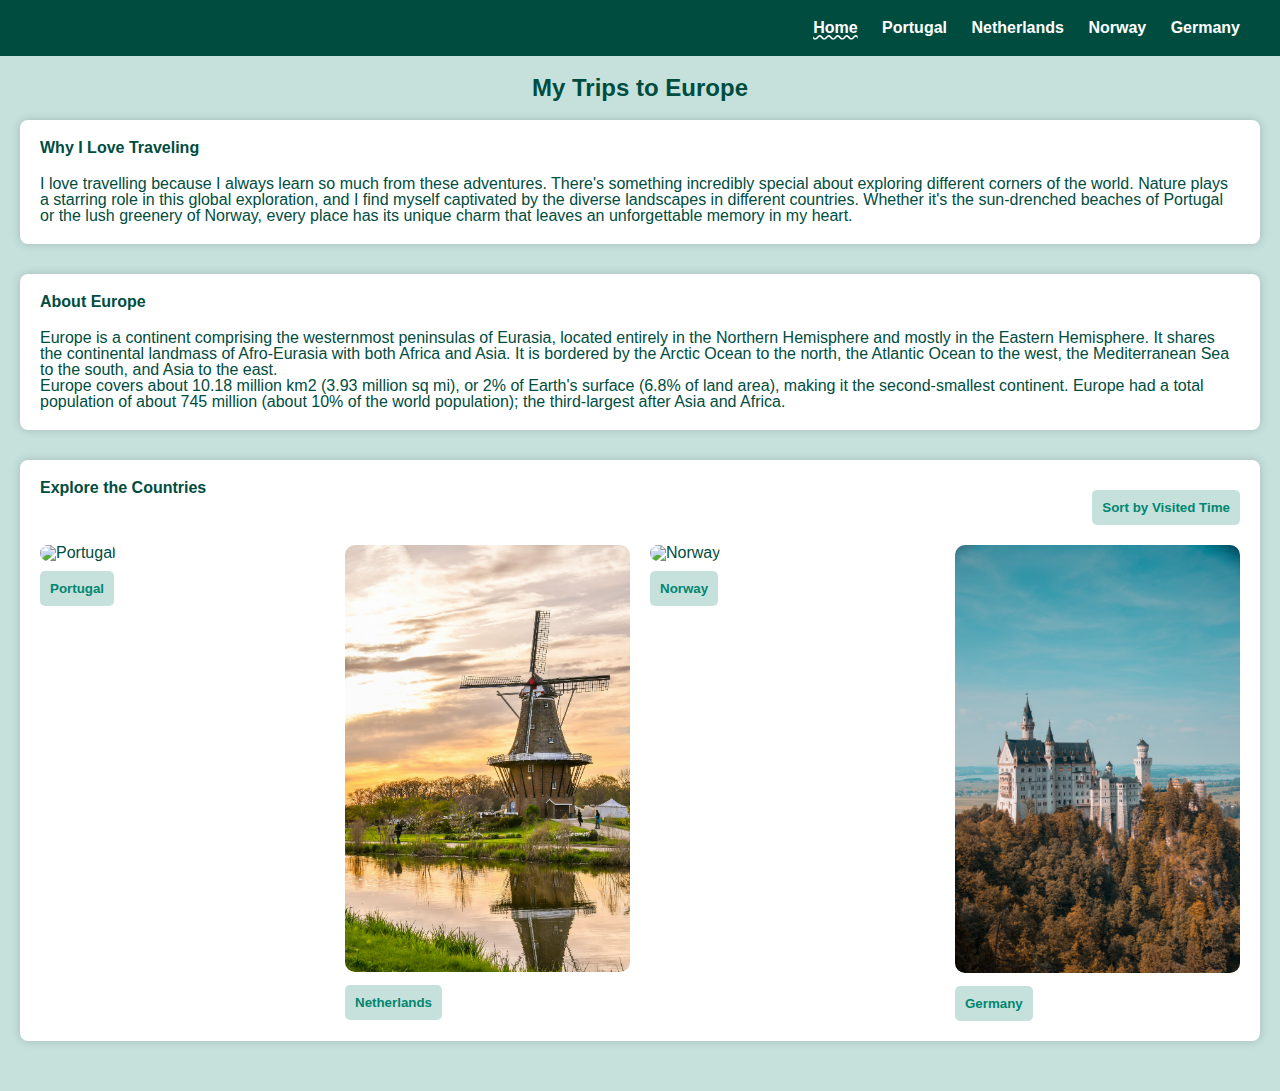
==== index.html @ c1f8f4ff "Add files via upload" ====
<!DOCTYPE html>
<html lang="en">
<head>
    <meta charset="UTF-8">
    <meta name="viewport" content="width=device-width, initial-scale=1.0">
    <title>Home Page</title>
    <link rel="stylesheet" href="css/reset.css">
    <link rel="stylesheet" href="css/style.css">
    <script defer src="js/javascript.js"></script>
</head>
<body>
    <div class="skip"><a href = "#main-content">Skip to Main Content</a></div>
	<header>
		<nav>
			<ul>
				<li class="active"><a class = "current" href = "index.html" >Home</a></li>
				<li><a href="portugal.html">Portugal</a></li>
                <li><a href="netherlands.html">Netherlands</a></li>
                <li><a href="norway.html">Norway</a></li>
                <li><a href="germany.html">Germany</a></li>
			</ul>
		</nav>
	</header>
    <h1>My Trips to Europe</h1>
    <main id="main-content">
        <div id="intro">
            <h2>Why I Love Traveling</h2>
            <p>I love travelling because I always learn so much from these adventures. There's something incredibly special about exploring different corners of the world. Nature plays a starring role in this global exploration, and I find myself captivated by the diverse landscapes in different countries. Whether it's the sun-drenched beaches of Portugal or the lush greenery of Norway, every place has its unique charm that leaves an unforgettable memory in my heart.</p>
        </div>

        <div id="history">
            <h2>About Europe</h2>
            <p>Europe is a continent comprising the westernmost peninsulas of Eurasia, located entirely in the Northern Hemisphere and mostly in the Eastern Hemisphere. It shares the continental landmass of Afro-Eurasia with both Africa and Asia. It is bordered by the Arctic Ocean to the north, the Atlantic Ocean to the west, the Mediterranean Sea to the south, and Asia to the east. 
            </p> 
            <p>Europe covers about 10.18 million km2 (3.93 million sq mi), or 2% of Earth's surface (6.8% of land area), making it the second-smallest continent. Europe had a total population of about 745 million (about 10% of the world population); the third-largest after Asia and Africa.
            </p>
        </div>
        <div id="countries-container">
            <div class="countries-header">
                <h2>Explore the Countries</h2>
                <div class="sort-container">
                    <button id="sort-button">Sort by Visited Time</button>
                    <div class="dropdown-content" id="sort-dropdown">
                        <button id="sort-earliest">Earliest to Latest</button>
                        <button id="sort-latest">Latest to Earliest</button>
                    </div>
                </div>
            </div>

            <div id="countries">
                <div class="country" data-visit-year="2022">
                    <img src="images/portugal_image.jpg" alt="Portugal">
                    <a href="portugal.html"><button>Portugal</button></a>
                </div>
                <div class="country" data-visit-year="2013">
                    <img src="images/netherlands_image.jpg" alt="Netherlands">
                    <a href="netherlands.html"><button>Netherlands</button></a>
                </div>
                <div class="country" data-visit-year="2012">
                    <img src="images/norway_image.jpg" alt="Norway">
                    <a href="norway.html"><button>Norway</button></a>
                </div>
                <div class="country" data-visit-year="2015">
                    <img src="images/germany_image.jpg" alt="Germany">
                    <a href="germany.html"><button>Germany</button></a>
                </div>
            </div>
        </div>
    </main>
    
</body>
</html>
---- css/style.css ----
.skip a{
    background: white;
    left: 0;
    padding: 6px;
    -webkit-transition: top 1s ease-out;
    transition: top 1s ease-out;
    z-index: 1;
}
.skip a{
    position: absolute;
    top: -40px;
}
  
.skip a:focus {
    top: 20px;
}

@media screen and (prefers-reduced-motion: reduce){
    .gif-element {
        display: none;
      }
}

body {
    font-family: 'Arial', sans-serif;
    margin: 0;
    padding: 0;
    background-color: #01776339; 
    color: #004d40; 
}

header {
    background-color: #004d40; 
    text-align: right;
    padding: 20px;
}

nav li {
    display: inline;
    margin-right: 20px;
}

nav a {
    text-decoration: none;
    color: #ffffff; 
    font-weight: bold;
}

nav a:hover {
    text-decoration: underline;
}

nav a:focus {
    text-decoration: underline;
}

nav a.current{
    text-decoration: wavy underline;
    text-decoration-skip-ink: none;
}

main {
    padding: 20px;
}

#intro, #history, #countries-container {
    background-color: #ffffff; /* White background for content areas */
    padding: 20px;
    margin-bottom: 30px;
    border-radius: 8px;
    box-shadow: 0 0 10px rgba(0, 0, 0, 0.177); 
}

h1 {
    font-size: x-large;
    text-align: center;
    padding-top: 20px;
}
h2 {
    color: #004d40;
    padding-bottom: 20px;
}

#countries {
    display: grid;
    grid-template-columns: repeat(4, 1fr);
    gap: 20px; 
}

.country {
    width: 100%;
}

.country img {
    width: 100%;
    height: auto;
    border-radius: 10px;
    cursor: pointer;
    transition: transform 0.3s ease-in-out;
}

.country img:hover {
    transform: scale(1.05);
}

.country a {
    text-decoration: none;
    
}

button {
    display: block;
    font-weight: bold;
    margin-top: 10px;
    padding: 10px;
    background-color: #01776339; 
    color: #028670;
    border: none;
    border-radius: 5px;
    cursor: pointer;
}

button:hover {
    color: #00251a; 
}

.countries-header {
    display: flex;
    justify-content: space-between; 
    margin-bottom: 20px;
}

#sort-button {
    padding: 10px;
    background-color: #01776339;
    color: #028670;
    border: none;
    border-radius: 5px;
    cursor: pointer;
}

#sort-button:hover {
    color: #00251a;
}

.dropdown-content {
    border-radius: 5px;
    position: absolute;
    background-color: #f9f9f9;
    min-width: 130px;
    box-shadow: 0 0 10px rgba(0, 0, 0, 0.177); 
    z-index: 1;
}

.dropdown-content button {
    text-align: left;
    background-color: #f9f9f9;
}

.dropdown-content button:hover {
    background-color: #ddd;
}

.dropdown-content button:focus {
    outline: none;
}

/* four pages */
.section-header {
    margin-top: 20px;
    border: 5px dotted #004d40;
    background-color:#01776339;
    padding: 0 10px;
    font-size: x-large;
    border-radius: 10px;
    text-align: center;
}

#attractions, #cuisines {
    display: grid;
    grid-template-columns:repeat(4, 1fr);
    gap: 20px;
    margin: 20px;
}

.attraction, .cuisine {
    text-align: center;
}

.attraction img, .cuisine img {
    width: 100%;
    border-radius: 10px;
    margin-bottom: 10px;
    box-shadow: 0 0 5px rgba(0, 0, 0, 0.177);
    
}
.attraction img:hover, .cuisine img:hover {
    transform: scale(1.05);
}

.attraction p, .cuisine p {
    font-weight: bold;
    color: #004d40;
}

.attraction .description, .cuisine .description{
    font-weight: lighter;
    color: rgb(71, 67, 67);
    margin-top: 5px;
}
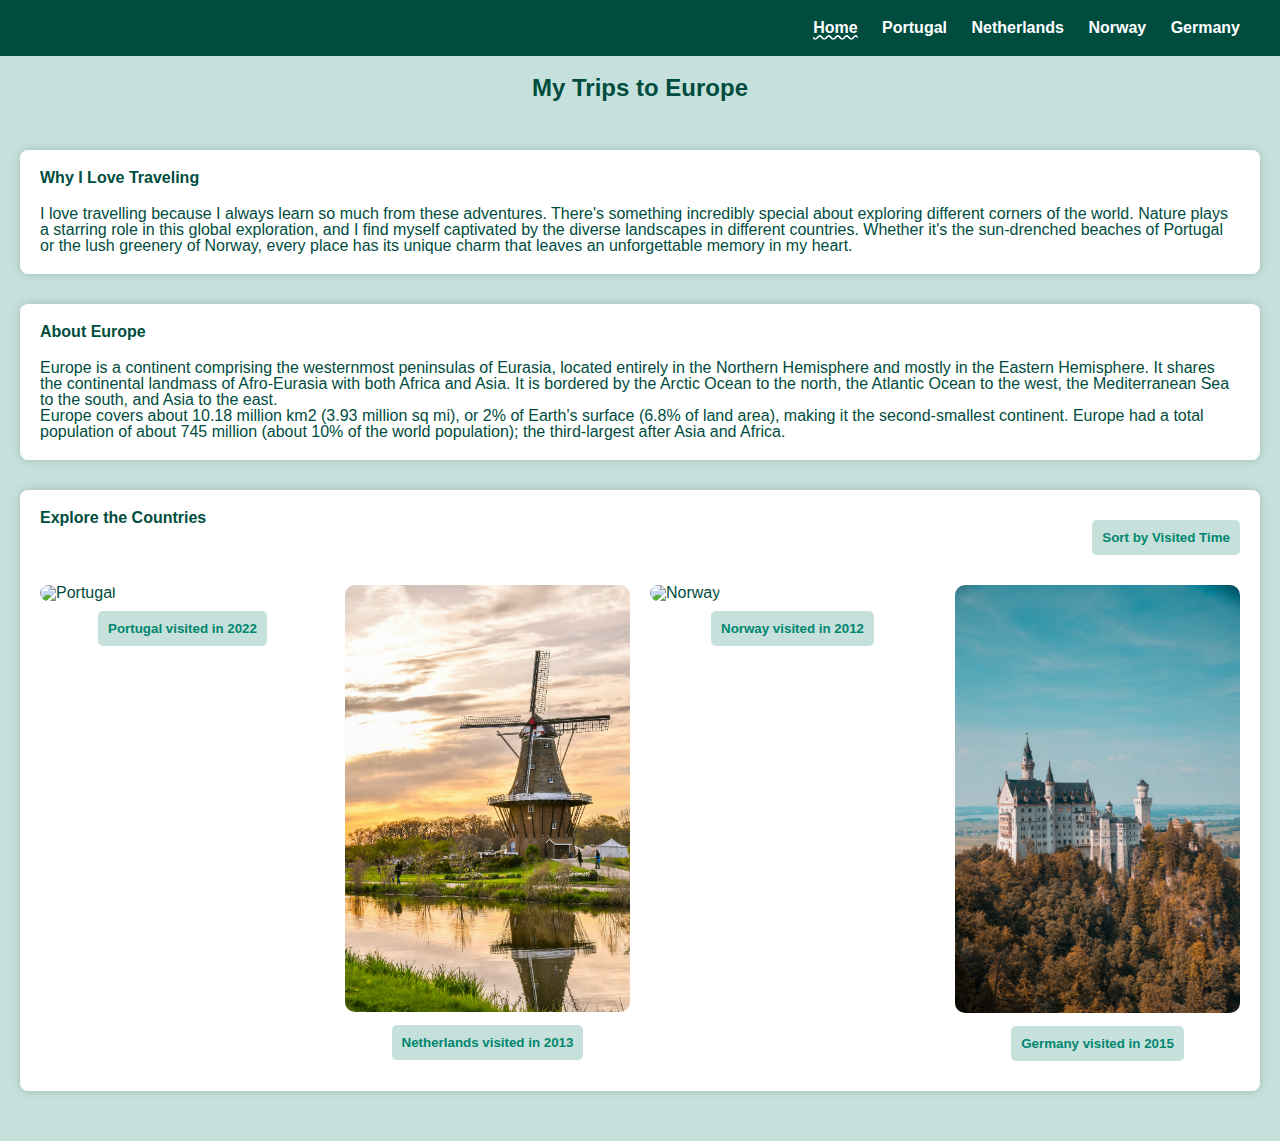
==== commit 3a8760ce: "Add files via upload" ====
--- a/index.html
+++ b/index.html
@@ -50,19 +50,19 @@
             <div id="countries">
                 <div class="country" data-visit-year="2022">
                     <img src="images/portugal_image.jpg" alt="Portugal">
-                    <a href="portugal.html"><button>Portugal</button></a>
+                    <a href="portugal.html"><button>Portugal visited in 2022</button></a>
                 </div>
                 <div class="country" data-visit-year="2013">
                     <img src="images/netherlands_image.jpg" alt="Netherlands">
-                    <a href="netherlands.html"><button>Netherlands</button></a>
+                    <a href="netherlands.html"><button>Netherlands visited in 2013</button></a>
                 </div>
                 <div class="country" data-visit-year="2012">
                     <img src="images/norway_image.jpg" alt="Norway">
-                    <a href="norway.html"><button>Norway</button></a>
+                    <a href="norway.html"><button>Norway visited in 2012</button></a>
                 </div>
                 <div class="country" data-visit-year="2015">
                     <img src="images/germany_image.jpg" alt="Germany">
-                    <a href="germany.html"><button>Germany</button></a>
+                    <a href="germany.html"><button>Germany visited in 2015</button></a>
                 </div>
             </div>
         </div>
--- a/css/style.css
+++ b/css/style.css
@@ -69,12 +69,13 @@
     margin-bottom: 30px;
     border-radius: 8px;
     box-shadow: 0 0 10px rgba(0, 0, 0, 0.177); 
+    margin-top: 30px;
 }
 
 h1 {
     font-size: x-large;
     text-align: center;
-    padding-top: 20px;
+    margin-top: 20px;
 }
 h2 {
     color: #004d40;
@@ -118,6 +119,8 @@
     border: none;
     border-radius: 5px;
     cursor: pointer;
+    display: block;
+    margin: 10px auto; 
 }
 
 button:hover {
@@ -178,7 +181,7 @@
 
 #attractions, #cuisines {
     display: grid;
-    grid-template-columns:repeat(4, 1fr);
+    grid-template-rows:repeat(4, auto);
     gap: 20px;
     margin: 20px;
 }
@@ -207,4 +210,15 @@
     font-weight: lighter;
     color: rgb(71, 67, 67);
     margin-top: 5px;
+}
+
+@media screen and (min-width: 700px) {
+    /* four pages */
+    #attractions, #cuisines {
+        display: grid;
+        grid-template-columns:repeat(4, 1fr);
+        grid-template-rows: 1fr;
+        gap: 20px;
+        margin: 20px;
+    }
 }